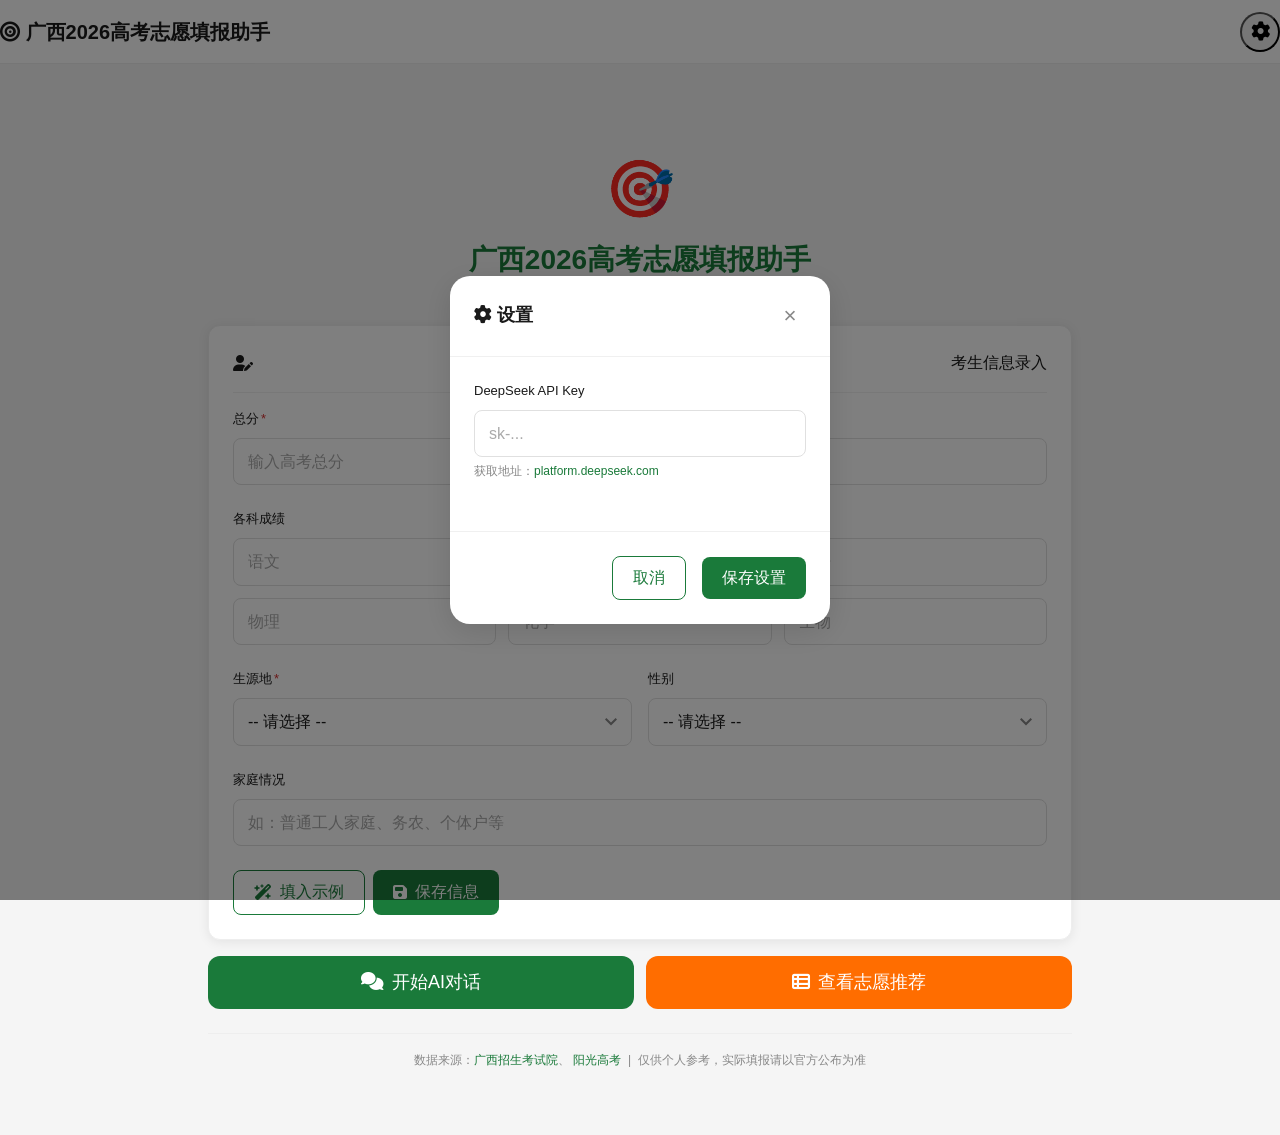
==== index.html @ aa7fecf9 "feat: 广西2026高考志愿填报助手 v1.0 融合 GaokaoHelper 多角色对话引擎 + zhangxuefeng-skill 角色框架  核心功能： - 4角色AI对话（张雪峰/政策官" ====
<!DOCTYPE html>
<html lang="zh-CN">
<head>
  <meta charset="UTF-8">
  <meta name="viewport" content="width=device-width, initial-scale=1.0">
  <meta name="description" content="广西2026高考志愿填报助手 - 基于AI多角色对话的物理类志愿填报辅助工具">
  <title>广西2026高考志愿填报助手</title>
  <link rel="stylesheet" href="https://cdnjs.cloudflare.com/ajax/libs/font-awesome/6.5.1/css/all.min.css">
  <link rel="stylesheet" href="css/style.css">
  <link rel="manifest" href="manifest.json">
  <style>
    /* Page-specific overrides */
    .hero-section { text-align: center; padding: 32px 16px 24px; }
    .hero-section .hero-icon { font-size: 56px; margin-bottom: 8px; }
    .hero-section h1 { font-size: 28px; color: var(--primary); font-weight: var(--font-weight-bold); margin-bottom: 4px; }
    .hero-section .tagline { color: var(--text-secondary); font-size: var(--font-size-sm); margin-bottom: 0; }
    .subject-row { display: grid; grid-template-columns: 1fr 1fr 1fr; gap: 12px; }
    .score-analysis { display: none; background: linear-gradient(135deg, var(--primary) 0%, #2ecc71 100%); color: #fff; border-radius: var(--radius-md); padding: 24px; margin-bottom: 16px; }
    .score-analysis.show { display: block; animation: fadeIn 0.3s ease; }
    .score-analysis .sa-row { display: grid; grid-template-columns: 1fr 1fr 1fr; gap: 12px; text-align: center; }
    .score-analysis .sa-val { font-size: 32px; font-weight: 700; }
    .score-analysis .sa-label { font-size: var(--font-size-xs); opacity: 0.85; margin-top: 2px; }
    .score-analysis .sa-detail { margin-top: 14px; padding-top: 14px; border-top: 1px solid rgba(255,255,255,0.3); font-size: var(--font-size-sm); opacity: 0.9; line-height: 1.7; }
    .action-buttons { display: grid; grid-template-columns: 1fr 1fr; gap: 12px; margin-bottom: 24px; }
    .disclaimer-bar { text-align: center; padding: 16px; color: var(--text-muted); font-size: var(--font-size-xs); line-height: 1.8; border-top: 1px solid var(--border-light); }
    @media (max-width: 768px) {
      .subject-row { grid-template-columns: 1fr 1fr; }
      .score-analysis .sa-row { grid-template-columns: 1fr; gap: 8px; }
      .score-analysis .sa-val { font-size: 24px; }
      .action-buttons { grid-template-columns: 1fr; }
    }
  </style>
</head>
<body>

  <!-- Header -->
  <header class="app-header">
    <div class="header-left">
      <span class="header-title"><i class="fa-solid fa-bullseye"></i> 广西2026高考志愿填报助手</span>
    </div>
    <div class="header-right">
      <button class="btn-icon" onclick="openSettings()" title="设置"><i class="fa-solid fa-gear"></i></button>
    </div>
  </header>

  <main class="app-content">

    <!-- Hero -->
    <div class="hero-section">
      <div class="hero-icon">🎯</div>
      <h1>广西2026高考志愿填报助手</h1>
      <p class="tagline">AI多角色对话 · 冲稳保智能推荐 · 工科志愿精准匹配</p>
    </div>

    <!-- Student Info Form -->
    <div class="card">
      <div class="card-header">
        <i class="fa-solid fa-user-pen"></i> 考生信息录入
      </div>
      <div class="card-body">
        <div class="form-row">
          <div class="form-group">
            <label class="form-label form-required">总分</label>
            <input type="number" id="totalScore" class="form-input" placeholder="输入高考总分" min="200" max="750">
          </div>
          <div class="form-group">
            <label class="form-label form-required">省位次</label>
            <input type="number" id="rank" class="form-input" placeholder="输入全省位次">
          </div>
        </div>

        <div class="form-group">
          <label class="form-label">各科成绩</label>
          <div class="subject-row">
            <input type="number" id="subYu" class="form-input" placeholder="语文" min="0" max="150">
            <input type="number" id="subShu" class="form-input" placeholder="数学" min="0" max="150">
            <input type="number" id="subYing" class="form-input" placeholder="英语" min="0" max="150">
            <input type="number" id="subWuli" class="form-input" placeholder="物理" min="0" max="100">
            <input type="number" id="subHuaxue" class="form-input" placeholder="化学" min="0" max="100">
            <input type="number" id="subShengwu" class="form-input" placeholder="生物" min="0" max="100">
          </div>
        </div>

        <div class="form-row">
          <div class="form-group">
            <label class="form-label form-required">生源地</label>
            <select id="birthPlace" class="form-select">
              <option value="">-- 请选择 --</option>
            </select>
          </div>
          <div class="form-group">
            <label class="form-label">性别</label>
            <select id="gender" class="form-select">
              <option value="">-- 请选择 --</option>
              <option value="男">男</option>
              <option value="女">女</option>
            </select>
          </div>
        </div>

        <div class="form-group">
          <label class="form-label">家庭情况</label>
          <input type="text" id="family" class="form-input" placeholder="如：普通工人家庭、务农、个体户等">
        </div>

        <div style="display:flex; gap:8px; flex-wrap:wrap;">
          <button class="btn btn-outline" onclick="fillExample()"><i class="fa-solid fa-wand-magic-sparkles"></i> 填入示例</button>
          <button class="btn btn-primary" onclick="saveProfile()"><i class="fa-solid fa-floppy-disk"></i> 保存信息</button>
        </div>
      </div>
    </div>

    <!-- Score Analysis Card (hidden until saved) -->
    <div id="scoreAnalysis" class="score-analysis">
      <div class="sa-row">
        <div>
          <div class="sa-val" id="saAboveLine">--</div>
          <div class="sa-label">超本科线</div>
        </div>
        <div>
          <div class="sa-val" id="saRank">--</div>
          <div class="sa-label">省位次</div>
        </div>
        <div>
          <div class="sa-val" id="saEquivalent">--</div>
          <div class="sa-label">等效去年分</div>
        </div>
      </div>
      <div class="sa-detail" id="saDetail"></div>
    </div>

    <!-- CTA Buttons -->
    <div class="action-buttons">
      <button class="btn btn-primary btn-lg" onclick="goToChat()"><i class="fa-solid fa-comments"></i> 开始AI对话</button>
      <button class="btn btn-accent btn-lg" onclick="goToVolunteer()"><i class="fa-solid fa-table-list"></i> 查看志愿推荐</button>
    </div>

    <!-- Data Source Disclaimer -->
    <div class="disclaimer-bar">
      数据来源：<a href="https://zyfz.gxeea.cn/" target="_blank" rel="noopener">广西招生考试院</a>、
      <a href="https://gaokao.chsi.com.cn/" target="_blank" rel="noopener">阳光高考</a>
      &nbsp;|&nbsp; 仅供个人参考，实际填报请以官方公布为准
    </div>

    <!-- Settings Modal -->
    <div id="settingsOverlay" class="modal-overlay hidden" onclick="closeSettingsOutside(event)">
      <div class="modal modal-sm">
        <div class="modal-header">
          <span class="modal-title"><i class="fa-solid fa-gear"></i> 设置</span>
          <button class="modal-close" onclick="closeSettings()">&times;</button>
        </div>
        <div class="modal-body">
          <div class="form-group">
            <label class="form-label">DeepSeek API Key</label>
            <input type="password" id="apiKeyInput" class="form-input" placeholder="sk-...">
            <span class="form-hint">获取地址：<a href="https://platform.deepseek.com" target="_blank" rel="noopener">platform.deepseek.com</a></span>
          </div>
        </div>
        <div class="modal-footer">
          <button class="btn btn-outline" onclick="closeSettings()">取消</button>
          <button class="btn btn-primary" onclick="saveSettings()">保存设置</button>
        </div>
      </div>
    </div>

  </main>

  <!-- Scripts -->
  <script src="config.js"></script>
  <script src="src/data-engine/score-rank-convert.js"></script>
  <script src="src/data-engine/data-filter.js"></script>
  <script src="src/data-engine/rank-cache.js"></script>
  <script src="src/api/network-status.js"></script>

  <script>
  // ==================== Toast ====================
  function showToast(msg, type) {
    var container = document.querySelector('.toast-container');
    if (!container) {
      container = document.createElement('div');
      container.className = 'toast-container';
      document.body.appendChild(container);
    }
    var toast = document.createElement('div');
    toast.className = 'toast toast-' + (type || 'info');
    var icon = type === 'success' ? 'fa-circle-check' : type === 'error' ? 'fa-circle-exclamation' : type === 'warning' ? 'fa-triangle-exclamation' : 'fa-circle-info';
    toast.innerHTML = '<span class="toast-icon"><i class="fa-solid ' + icon + '"></i></span><div class="toast-body"><div class="toast-message">' + msg + '</div></div>';
    container.appendChild(toast);
    setTimeout(function() {
      toast.classList.add('removing');
      setTimeout(function() { toast.remove(); if (container.children.length === 0) container.remove(); }, 300);
    }, 3000);
  }

  // ==================== Settings Modal ====================
  function openSettings() {
    document.getElementById('settingsOverlay').classList.remove('hidden');
    loadApiKey();
  }
  function closeSettings() {
    document.getElementById('settingsOverlay').classList.add('hidden');
  }
  function closeSettingsOutside(e) {
    if (e.target === document.getElementById('settingsOverlay')) closeSettings();
  }
  function loadApiKey() {
    var encoded = localStorage.getItem('gx_deepseek_api_key');
    if (encoded) document.getElementById('apiKeyInput').value = atob(encoded);
  }
  function saveSettings() {
    var key = document.getElementById('apiKeyInput').value.trim();
    if (key) {
      localStorage.setItem('gx_deepseek_api_key', btoa(key));
      showToast('API Key 已保存', 'success');
    } else {
      localStorage.removeItem('gx_deepseek_api_key');
      showToast('API Key 已清除', 'info');
    }
    closeSettings();
  }

  // ==================== County Dropdown ====================
  function populateCounties() {
    var sel = document.getElementById('birthPlace');
    var counties = (window.GX_CONFIG && window.GX_CONFIG.counties) || [
      '南宁市本级','南宁市武鸣区','南宁市隆安县','南宁市马山县','南宁市上林县','南宁市宾阳县','南宁市横州市',
      '柳州市本级','柳州市柳城县','柳州市鹿寨县','柳州市融安县','柳州市融水苗族自治县','柳州市三江侗族自治县',
      '桂林市本级','桂林市阳朔县','桂林市临桂区','桂林市灵川县','桂林市全州县','桂林市兴安县','桂林市永福县','桂林市灌阳县','桂林市龙胜各族自治县','桂林市资源县','桂林市平乐县','桂林市恭城瑶族自治县','桂林市荔浦市',
      '梧州市本级','梧州市苍梧县','梧州市藤县','梧州市蒙山县','梧州市岑溪市',
      '北海市本级','北海市合浦县',
      '防城港市本级','防城港市上思县','防城港市东兴市',
      '钦州市本级','钦州市灵山县','钦州市浦北县',
      '贵港市本级','贵港市平南县','贵港市桂平市',
      '玉林市本级','玉林市容县','玉林市陆川县','玉林市博白县','玉林市兴业县','玉林市北流市',
      '百色市本级','百色市田阳区','百色市田东县','百色市德保县','百色市那坡县','百色市凌云县','百色市乐业县','百色市田林县','百色市西林县','百色市隆林各族自治县','百色市靖西市','百色市平果市',
      '贺州市本级','贺州市昭平县','贺州市钟山县','贺州市富川瑶族自治县',
      '河池市本级','河池市南丹县','河池市天峨县','河池市凤山县','河池市东兰县','河池市罗城仫佬族自治县','河池市环江毛南族自治县','河池市巴马瑶族自治县','河池市都安瑶族自治县','河池市大化瑶族自治县','河池市宜州区',
      '来宾市本级','来宾市忻城县','来宾市象州县','来宾市武宣县','来宾市金秀瑶族自治县','来宾市合山市',
      '崇左市本级','崇左市扶绥县','崇左市宁明县','崇左市龙州县','崇左市大新县','崇左市天等县','崇左市凭祥市'
    ];
    counties.forEach(function(c) {
      var opt = document.createElement('option');
      opt.value = c; opt.textContent = c; sel.appendChild(opt);
    });
  }

  // ==================== Fill Example ====================
  function fillExample() {
    document.getElementById('totalScore').value = 489;
    document.getElementById('rank').value = 76054;
    document.getElementById('subYu').value = 102;
    document.getElementById('subShu').value = 74;
    document.getElementById('subYing').value = 113;
    document.getElementById('subWuli').value = 50;
    document.getElementById('subHuaxue').value = 70;
    document.getElementById('subShengwu').value = 80;
    document.getElementById('birthPlace').value = '玉林市博白县';
    document.getElementById('gender').value = '女';
    document.getElementById('family').value = '普通工人家庭';
    showToast('已填入示例数据 (489分/76054位次)', 'info');
  }

  // ==================== Save Profile ====================
  function saveProfile() {
    var totalScore = parseInt(document.getElementById('totalScore').value) || 0;
    var rank = parseInt(document.getElementById('rank').value) || 0;
    if (!totalScore || !rank) { showToast('请填写总分和省位次', 'warning'); return; }
    var birthPlace = document.getElementById('birthPlace').value;
    if (!birthPlace) { showToast('请选择生源地', 'warning'); return; }

    var profile = {
      totalScore: totalScore,
      rank: rank,
      subjects: {
        '语文': parseInt(document.getElementById('subYu').value) || 0,
        '数学': parseInt(document.getElementById('subShu').value) || 0,
        '英语': parseInt(document.getElementById('subYing').value) || 0,
        '物理': parseInt(document.getElementById('subWuli').value) || 0,
        '化学': parseInt(document.getElementById('subHuaxue').value) || 0,
        '生物': parseInt(document.getElementById('subShengwu').value) || 0
      },
      birthPlace: birthPlace,
      gender: document.getElementById('gender').value || '未填写',
      family: document.getElementById('family').value || '未填写',
      preferredMajors: ['电气类', '电子信息类', '自动化类'],
      preferredRegions: ['广西', '广东']
    };

    // Compute score analysis using ScoreRankConvert if available
    try {
      if (window.ScoreRankConvert && window.GX_CONFIG) {
        var enriched = window.ScoreRankConvert.buildStudentProfile(profile);
        profile.above本科线 = enriched.above本科线;
        profile.below特控线 = enriched.below特控线;
        profile.description = enriched.description;
        profile.level = enriched.level;
        profile.hasLocalPolicy = enriched.hasLocalPolicy;
      } else {
        var baseline = 368; // 本科线
        profile.above本科线 = totalScore - baseline;
        profile.description = (profile.above本科线 >= 0 ? '超本科线' + profile.above本科线 + '分' : '低于本科线' + Math.abs(profile.above本科线) + '分') + '，位次' + rank;
        profile.level = totalScore >= 510 ? '一本区间' : '二本区间';
        profile.hasLocalPolicy = birthPlace.indexOf('博白县') >= 0;
      }
    } catch (e) {
      profile.description = '总分' + totalScore + '分，位次' + rank;
      profile.level = '未知';
      profile.above本科线 = totalScore - 368;
    }

    localStorage.setItem('gx_student_profile', JSON.stringify(profile));
    showToast('考生信息已保存', 'success');
    updateScoreAnalysis(profile);
  }

  // ==================== Update Score Analysis Card ====================
  function updateScoreAnalysis(profile) {
    var card = document.getElementById('scoreAnalysis');
    card.classList.add('show');

    document.getElementById('saAboveLine').textContent = (profile.above本科线 != null) ? (profile.above本科线 >= 0 ? '+' + profile.above本科线 : profile.above本科line) + '分' : '--';
    document.getElementById('saRank').textContent = profile.rank ? profile.rank.toLocaleString() : '--';

    // Equivalent score estimate
    var equivalent = profile.totalScore ? Math.round(profile.totalScore * 0.97) : '--';
    document.getElementById('saEquivalent').textContent = equivalent + '分';

    var detailParts = [];
    detailParts.push('定位：' + (profile.level || '--'));
    if (profile.description) detailParts.push(profile.description);
    if (profile.hasLocalPolicy) detailParts.push('具备地方专项资格（玉林博白户籍）');
    if (profile.subjects && profile.subjects['物理'] != null) {
      var wl = profile.subjects['物理'];
      if (wl > 0 && wl < 60) detailParts.push('物理单科偏弱（' + wl + '分），优先弱电方向');
    }
    document.getElementById('saDetail').textContent = detailParts.join(' | ');
  }

  // ==================== Navigation ====================
  function goToChat() {
    var profile = localStorage.getItem('gx_student_profile');
    if (!profile) { showToast('请先保存考生信息', 'warning'); return; }
    window.location.href = 'pages/chat.html';
  }
  function goToVolunteer() {
    var profile = localStorage.getItem('gx_student_profile');
    if (!profile) { showToast('请先保存考生信息', 'warning'); return; }
    window.location.href = 'pages/volunteer.html';
  }

  // ==================== Init ====================
  document.addEventListener('DOMContentLoaded', function() {
    populateCounties();
    loadApiKey();
    // Restore saved profile if exists
    var savedStr = localStorage.getItem('gx_student_profile');
    if (savedStr) {
      try {
        var saved = JSON.parse(savedStr);
        if (saved.totalScore) document.getElementById('totalScore').value = saved.totalScore;
        if (saved.rank) document.getElementById('rank').value = saved.rank;
        if (saved.subjects) {
          document.getElementById('subYu').value = saved.subjects['语文'] || '';
          document.getElementById('subShu').value = saved.subjects['数学'] || '';
          document.getElementById('subYing').value = saved.subjects['英语'] || '';
          document.getElementById('subWuli').value = saved.subjects['物理'] || '';
          document.getElementById('subHuaxue').value = saved.subjects['化学'] || '';
          document.getElementById('subShengwu').value = saved.subjects['生物'] || '';
        }
        if (saved.birthPlace) document.getElementById('birthPlace').value = saved.birthPlace;
        if (saved.gender) document.getElementById('gender').value = saved.gender;
        if (saved.family) document.getElementById('family').value = saved.family;
        updateScoreAnalysis(saved);
      } catch(e) {}
    }
  });
  </script>
</body>
</html>
---- css/style.css ----
/* =====================================================
   广西高考志愿填报助手 — 全局样式表
   Guangxi College Application Assistant — Global Stylesheet
   Mobile-first, Chinese-friendly, iOS-inspired design
   ===================================================== */

/* -------------------------------------------------------
   1. CSS Variables (Design Tokens)
   ------------------------------------------------------- */
:root {
  /* Brand Colors — Guangxi Green Theme */
  --primary: #1a7a3a;
  --primary-rgb: 26, 122, 58;
  --primary-light: #e8f5e9;
  --primary-lighter: #f1f8f2;
  --primary-dark: #0d5c2a;
  --primary-darker: #0a3d1c;

  /* Accent — Warm Orange for CTAs */
  --accent: #ff6d00;
  --accent-rgb: 255, 109, 0;
  --accent-light: #fff3e0;
  --accent-lighter: #fff8f0;
  --accent-dark: #e65100;

  /* Neutrals */
  --bg: #f5f5f5;
  --bg-secondary: #fafafa;
  --card-bg: #ffffff;
  --surface: #ffffff;
  --text-primary: #1a1a1a;
  --text-secondary: #555555;
  --text-muted: #888888;
  --text-placeholder: #aaaaaa;
  --border: #e0e0e0;
  --border-light: #eeeeee;
  --divider: #f0f0f0;

  /* Semantic */
  --danger: #d32f2f;
  --danger-light: #fce4e4;
  --success: #388e3c;
  --success-light: #e8f5e9;
  --warning: #f57c00;
  --warning-light: #fff3e0;
  --info: #1976d2;
  --info-light: #e3f2fd;

  /* Spacing */
  --space-xs: 4px;
  --space-sm: 8px;
  --space-md: 16px;
  --space-lg: 24px;
  --space-xl: 32px;
  --space-2xl: 48px;
  --space-3xl: 64px;

  /* Radius */
  --radius-xs: 4px;
  --radius-sm: 8px;
  --radius-md: 12px;
  --radius-lg: 16px;
  --radius-xl: 20px;
  --radius-full: 9999px;

  /* Shadows */
  --shadow-xs: 0 1px 2px rgba(0, 0, 0, 0.04);
  --shadow-sm: 0 1px 3px rgba(0, 0, 0, 0.06), 0 1px 2px rgba(0, 0, 0, 0.04);
  --shadow-md: 0 4px 6px rgba(0, 0, 0, 0.07), 0 2px 4px rgba(0, 0, 0, 0.06);
  --shadow-lg: 0 10px 15px rgba(0, 0, 0, 0.08), 0 4px 6px rgba(0, 0, 0, 0.05);
  --shadow-xl: 0 20px 25px rgba(0, 0, 0, 0.10), 0 10px 10px rgba(0, 0, 0, 0.04);
  --shadow-card: 0 2px 12px rgba(0, 0, 0, 0.08);
  --shadow-elevated: 0 8px 30px rgba(0, 0, 0, 0.12);

  /* Typography */
  --font: -apple-system, BlinkMacSystemFont, "PingFang SC", "Microsoft YaHei",
    "Hiragino Sans GB", "Helvetica Neue", "Noto Sans CJK SC", sans-serif;
  --font-mono: "SF Mono", "Cascadia Code", "Fira Code", "Consolas",
    "Courier New", monospace;
  --font-size-xs: 12px;
  --font-size-sm: 13px;
  --font-size-base: 16px;
  --font-size-md: 18px;
  --font-size-lg: 20px;
  --font-size-xl: 24px;
  --font-size-2xl: 32px;
  --font-size-3xl: 40px;
  --line-height-tight: 1.25;
  --line-height-normal: 1.6;
  --line-height-relaxed: 1.8;
  --font-weight-normal: 400;
  --font-weight-medium: 500;
  --font-weight-semibold: 600;
  --font-weight-bold: 700;

  /* Layout */
  --sidebar-width: 280px;
  --sidebar-collapsed-width: 0px;
  --header-height: 64px;
  --content-max-width: 1200px;
  --container-padding: var(--space-md);

  /* Transitions */
  --transition-fast: 150ms ease;
  --transition-base: 250ms ease;
  --transition-slow: 400ms ease;
  --transition-bounce: 300ms cubic-bezier(0.34, 1.56, 0.64, 1);

  /* Z-Index Scale */
  --z-dropdown: 100;
  --z-sticky: 200;
  --z-sidebar: 300;
  --z-overlay: 400;
  --z-modal: 500;
  --z-toast: 600;
  --z-tooltip: 700;
}

/* Dark mode overrides (prepared, not yet activated) */
@media (prefers-color-scheme: dark) {
  /* Reserved for future dark mode support */
}

/* -------------------------------------------------------
   2. Reset / Normalize
   ------------------------------------------------------- */
*,
*::before,
*::after {
  box-sizing: border-box;
  margin: 0;
  padding: 0;
}

html {
  font-size: 100%;
  -webkit-text-size-adjust: 100%;
  -ms-text-size-adjust: 100%;
  text-size-adjust: 100%;
  scroll-behavior: smooth;
  -webkit-tap-highlight-color: transparent;
  -webkit-font-smoothing: antialiased;
  -moz-osx-font-smoothing: grayscale;
}

body {
  font-family: var(--font);
  font-size: var(--font-size-base);
  line-height: var(--line-height-normal);
  color: var(--text-primary);
  background-color: var(--bg);
  min-height: 100vh;
  overflow-x: hidden;
}

img,
svg {
  display: block;
  max-width: 100%;
  height: auto;
}

a {
  color: var(--primary);
  text-decoration: none;
  transition: color var(--transition-fast);
}

a:hover {
  color: var(--primary-dark);
  text-decoration: underline;
}

a:active {
  opacity: 0.7;
}

ul,
ol {
  list-style: none;
}

h1, h2, h3, h4, h5, h6 {
  font-weight: var(--font-weight-semibold);
  line-height: var(--line-height-tight);
  color: var(--text-primary);
}

h1 { font-size: var(--font-size-3xl); }
h2 { font-size: var(--font-size-2xl); }
h3 { font-size: var(--font-size-xl); }
h4 { font-size: var(--font-size-lg); }
h5 { font-size: var(--font-size-md); }
h6 { font-size: var(--font-size-base); }

p {
  margin-bottom: var(--space-md);
  color: var(--text-secondary);
}

strong {
  font-weight: var(--font-weight-semibold);
}

code, pre {
  font-family: var(--font-mono);
  font-size: 0.9em;
}

/* Scrollbar styling */
::-webkit-scrollbar {
  width: 6px;
  height: 6px;
}

::-webkit-scrollbar-track {
  background: transparent;
}

::-webkit-scrollbar-thumb {
  background: var(--border);
  border-radius: var(--radius-full);
}

::-webkit-scrollbar-thumb:hover {
  background: var(--text-muted);
}

/* Selection */
::selection {
  background: var(--primary-light);
  color: var(--primary-dark);
}

/* -------------------------------------------------------
   3. Layout
   ------------------------------------------------------- */

/* App shell */
.app-layout {
  display: flex;
  min-height: 100vh;
}

/* Sidebar */
.sidebar {
  position: fixed;
  top: 0;
  left: 0;
  bottom: 0;
  width: var(--sidebar-width);
  background: var(--card-bg);
  border-right: 1px solid var(--border-light);
  z-index: var(--z-sidebar);
  display: flex;
  flex-direction: column;
  overflow-y: auto;
  transform: translateX(-100%);
  transition: transform var(--transition-base);
  box-shadow: var(--shadow-lg);
}

.sidebar.open {
  transform: translateX(0);
}

.sidebar-header {
  padding: var(--space-lg);
  border-bottom: 1px solid var(--divider);
  display: flex;
  align-items: center;
  gap: var(--space-md);
}

.sidebar-logo {
  width: 36px;
  height: 36px;
  border-radius: var(--radius-sm);
  background: linear-gradient(135deg, var(--primary), var(--primary-dark));
  display: flex;
  align-items: center;
  justify-content: center;
  color: white;
  font-weight: var(--font-weight-bold);
  font-size: 18px;
  flex-shrink: 0;
}

.sidebar-title {
  font-size: var(--font-size-md);
  font-weight: var(--font-weight-semibold);
  color: var(--primary-dark);
  white-space: nowrap;
}

.sidebar-nav {
  flex: 1;
  padding: var(--space-md) 0;
  overflow-y: auto;
}

.sidebar-nav-item {
  display: flex;
  align-items: center;
  gap: var(--space-md);
  padding: var(--space-md) var(--space-lg);
  color: var(--text-secondary);
  font-size: var(--font-size-base);
  font-weight: var(--font-weight-medium);
  transition: all var(--transition-fast);
  cursor: pointer;
  border-left: 3px solid transparent;
  user-select: none;
}

.sidebar-nav-item:hover {
  background: var(--primary-lighter);
  color: var(--primary);
  border-left-color: var(--primary);
}

.sidebar-nav-item.active {
  background: var(--primary-light);
  color: var(--primary-dark);
  border-left-color: var(--primary);
  font-weight: var(--font-weight-semibold);
}

.sidebar-nav-icon {
  width: 20px;
  height: 20px;
  flex-shrink: 0;
  font-size: 1.1em;
  text-align: center;
}

.sidebar-footer {
  padding: var(--space-md) var(--space-lg);
  border-top: 1px solid var(--divider);
  font-size: var(--font-size-xs);
  color: var(--text-muted);
  text-align: center;
}

/* Main area */
.main-area {
  flex: 1;
  display: flex;
  flex-direction: column;
  min-height: 100vh;
  margin-left: 0;
  transition: margin-left var(--transition-base);
}

/* Header */
.app-header {
  position: sticky;
  top: 0;
  z-index: var(--z-sticky);
  background: var(--card-bg);
  border-bottom: 1px solid var(--border-light);
  padding: 0 var(--container-padding);
  display: flex;
  align-items: center;
  justify-content: space-between;
  height: var(--header-height);
  backdrop-filter: blur(10px);
  -webkit-backdrop-filter: blur(10px);
}

.header-left {
  display: flex;
  align-items: center;
  gap: var(--space-md);
}

.menu-toggle {
  display: flex;
  align-items: center;
  justify-content: center;
  width: 40px;
  height: 40px;
  border: none;
  background: none;
  cursor: pointer;
  border-radius: var(--radius-sm);
  color: var(--text-primary);
  font-size: 1.4em;
  transition: background var(--transition-fast);
}

.menu-toggle:hover {
  background: var(--bg);
}

.header-title {
  font-size: var(--font-size-lg);
  font-weight: var(--font-weight-semibold);
  color: var(--text-primary);
}

.header-right {
  display: flex;
  align-items: center;
  gap: var(--space-sm);
}

/* Content area */
.app-content {
  flex: 1;
  padding: var(--space-lg) var(--container-padding);
  max-width: var(--content-max-width);
  width: 100%;
  margin: 0 auto;
}

/* Page sections */
.page-section {
  margin-bottom: var(--space-xl);
}

.section-title {
  font-size: var(--font-size-lg);
  font-weight: var(--font-weight-semibold);
  margin-bottom: var(--space-md);
  padding-bottom: var(--space-sm);
  border-bottom: 2px solid var(--border-light);
  display: flex;
  align-items: center;
  gap: var(--space-sm);
}

.section-subtitle {
  font-size: var(--font-size-sm);
  color: var(--text-muted);
  font-weight: var(--font-weight-normal);
}

/* Grid helpers */
.grid-2 { display: grid; grid-template-columns: 1fr; gap: var(--space-md); }
.grid-3 { display: grid; grid-template-columns: 1fr; gap: var(--space-md); }
.grid-4 { display: grid; grid-template-columns: 1fr; gap: var(--space-md); }

/* Footer */
.app-footer {
  padding: var(--space-lg) var(--container-padding);
  text-align: center;
  border-top: 1px solid var(--border-light);
  font-size: var(--font-size-xs);
  color: var(--text-muted);
  background: var(--card-bg);
}

/* Overlay for mobile sidebar */
.sidebar-overlay {
  position: fixed;
  inset: 0;
  background: rgba(0, 0, 0, 0.4);
  z-index: calc(var(--z-sidebar) - 1);
  opacity: 0;
  pointer-events: none;
  transition: opacity var(--transition-base);
}

.sidebar-overlay.visible {
  opacity: 1;
  pointer-events: auto;
}

/* -------------------------------------------------------
   4. Cards
   ------------------------------------------------------- */
.card {
  background: var(--card-bg);
  border-radius: var(--radius-md);
  box-shadow: var(--shadow-card);
  padding: var(--space-lg);
  margin-bottom: var(--space-md);
  border: 1px solid var(--border-light);
  transition: box-shadow var(--transition-base), transform var(--transition-base);
}

.card:hover {
  box-shadow: var(--shadow-lg);
}

.card-interactive {
  cursor: pointer;
}

.card-interactive:active {
  transform: scale(0.98);
}

.card-header {
  display: flex;
  align-items: center;
  justify-content: space-between;
  margin-bottom: var(--space-md);
  padding-bottom: var(--space-md);
  border-bottom: 1px solid var(--divider);
}

.card-title {
  font-size: var(--font-size-md);
  font-weight: var(--font-weight-semibold);
  color: var(--text-primary);
}

.card-body {
  color: var(--text-secondary);
}

.card-footer {
  margin-top: var(--space-md);
  padding-top: var(--space-md);
  border-top: 1px solid var(--divider);
  display: flex;
  align-items: center;
  justify-content: flex-end;
  gap: var(--space-sm);
}

/* Compact card variant */
.card-compact {
  padding: var(--space-md);
}

.card-compact .card-header {
  margin-bottom: var(--space-sm);
  padding-bottom: var(--space-sm);
}

/* Highlighted card */
.card-highlight {
  border-left: 4px solid var(--primary);
}

.card-highlight-accent {
  border-left: 4px solid var(--accent);
}

/* Stat card */
.stat-card {
  text-align: center;
  padding: var(--space-xl) var(--space-md);
}

.stat-card-value {
  font-size: var(--font-size-3xl);
  font-weight: var(--font-weight-bold);
  color: var(--primary);
  line-height: 1.2;
}

.stat-card-label {
  font-size: var(--font-size-sm);
  color: var(--text-muted);
  margin-top: var(--space-xs);
}

.stat-card-trend {
  font-size: var(--font-size-xs);
  margin-top: var(--space-xs);
}

.stat-card-trend.up { color: var(--danger); }
.stat-card-trend.down { color: var(--success); }

/* Summary card */
.summary-card {
  background: var(--primary-lighter);
  border-radius: var(--radius-md);
  padding: var(--space-lg);
  border: 1px solid var(--primary-light);
  margin-top: var(--space-lg);
}

.summary-card h4 {
  color: var(--primary-dark);
  margin-bottom: var(--space-sm);
}

/* -------------------------------------------------------
   5. Forms
   ------------------------------------------------------- */
.form-group {
  margin-bottom: var(--space-lg);
}

.form-label {
  display: block;
  font-size: var(--font-size-sm);
  font-weight: var(--font-weight-medium);
  color: var(--text-primary);
  margin-bottom: var(--space-sm);
}

.form-required::after {
  content: "*";
  color: var(--danger);
  margin-left: 2px;
}

.form-hint {
  font-size: var(--font-size-xs);
  color: var(--text-muted);
  margin-top: var(--space-xs);
}

.form-input,
.form-select,
.form-textarea {
  width: 100%;
  padding: 10px 14px;
  font-family: var(--font);
  font-size: var(--font-size-base);
  color: var(--text-primary);
  background: var(--card-bg);
  border: 1px solid var(--border);
  border-radius: var(--radius-sm);
  transition: border-color var(--transition-fast), box-shadow var(--transition-fast);
  appearance: none;
  -webkit-appearance: none;
  outline: none;
  line-height: var(--line-height-normal);
}

.form-input::placeholder,
.form-textarea::placeholder {
  color: var(--text-placeholder);
}

.form-input:hover,
.form-select:hover,
.form-textarea:hover {
  border-color: var(--text-muted);
}

.form-input:focus,
.form-select:focus,
.form-textarea:focus {
  border-color: var(--primary);
  box-shadow: 0 0 0 3px rgba(var(--primary-rgb), 0.12);
}

.form-input.error,
.form-select.error {
  border-color: var(--danger);
  box-shadow: 0 0 0 3px rgba(211, 47, 47, 0.12);
}

.form-select {
  background-image: url("data:image/svg+xml,%3Csvg xmlns='http://www.w3.org/2000/svg' width='12' height='8' viewBox='0 0 12 8'%3E%3Cpath fill='%23888' d='M1.41 0L6 4.59 10.59 0 12 1.41l-6 6-6-6z'/%3E%3C/svg%3E");
  background-repeat: no-repeat;
  background-position: right 14px center;
  padding-right: 36px;
  cursor: pointer;
}

.form-textarea {
  min-height: 100px;
  resize: vertical;
}

.form-input[disabled],
.form-select[disabled] {
  background: var(--bg-secondary);
  color: var(--text-muted);
  cursor: not-allowed;
}

.form-row {
  display: flex;
  flex-direction: column;
  gap: var(--space-md);
}

.form-error-text {
  font-size: var(--font-size-xs);
  color: var(--danger);
  margin-top: var(--space-xs);
  display: none;
}

.form-error-text.visible {
  display: block;
}

/* Button base */
.btn {
  display: inline-flex;
  align-items: center;
  justify-content: center;
  gap: var(--space-sm);
  padding: 10px 20px;
  font-family: var(--font);
  font-size: var(--font-size-base);
  font-weight: var(--font-weight-medium);
  text-decoration: none;
  border: none;
  border-radius: var(--radius-sm);
  cursor: pointer;
  user-select: none;
  transition: all var(--transition-fast);
  line-height: 1.4;
  white-space: nowrap;
  outline: none;
  position: relative;
  overflow: hidden;
  -webkit-tap-highlight-color: transparent;
}

.btn:active {
  transform: scale(0.97);
}

.btn:disabled {
  opacity: 0.5;
  cursor: not-allowed;
  pointer-events: none;
}

/* Button variants */
.btn-primary {
  background: var(--primary);
  color: #ffffff;
}

.btn-primary:hover {
  background: var(--primary-dark);
}

.btn-primary:focus-visible {
  box-shadow: 0 0 0 3px rgba(var(--primary-rgb), 0.3);
}

.btn-accent {
  background: var(--accent);
  color: #ffffff;
}

.btn-accent:hover {
  background: var(--accent-dark);
}

.btn-accent:focus-visible {
  box-shadow: 0 0 0 3px rgba(var(--accent-rgb), 0.3);
}

.btn-outline {
  background: transparent;
  color: var(--primary);
  border: 1.5px solid var(--primary);
}

.btn-outline:hover {
  background: var(--primary-lighter);
}

.btn-outline-accent {
  background: transparent;
  color: var(--accent);
  border: 1.5px solid var(--accent);
}

.btn-outline-accent:hover {
  background: var(--accent-lighter);
}

.btn-ghost {
  background: transparent;
  color: var(--text-secondary);
}

.btn-ghost:hover {
  background: var(--bg);
  color: var(--text-primary);
}

.btn-danger {
  background: var(--danger);
  color: #ffffff;
}

.btn-danger:hover {
  background: #b71c1c;
}

.btn-success {
  background: var(--success);
  color: #ffffff;
}

/* Button sizes */
.btn-sm {
  padding: 6px 14px;
  font-size: var(--font-size-sm);
  border-radius: var(--radius-xs);
}

.btn-lg {
  padding: 14px 28px;
  font-size: var(--font-size-md);
  border-radius: var(--radius-md);
}

.btn-block {
  width: 100%;
}

.btn-icon {
  width: 40px;
  height: 40px;
  padding: 0;
  border-radius: var(--radius-full);
  font-size: 1.2em;
}

.btn-icon.btn-sm {
  width: 32px;
  height: 32px;
}

/* Button group */
.btn-group {
  display: inline-flex;
  gap: 1px;
}

.btn-group .btn {
  border-radius: 0;
}

.btn-group .btn:first-child {
  border-radius: var(--radius-sm) 0 0 var(--radius-sm);
}

.btn-group .btn:last-child {
  border-radius: 0 var(--radius-sm) var(--radius-sm) 0;
}

/* Input group */
.input-group {
  display: flex;
  align-items: stretch;
}

.input-group .form-input {
  border-radius: var(--radius-sm) 0 0 var(--radius-sm);
  flex: 1;
  min-width: 0;
}

.input-group .btn {
  border-radius: 0 var(--radius-sm) var(--radius-sm) 0;
}

/* Toggle / Switch */
.toggle-wrapper {
  display: flex;
  align-items: center;
  gap: var(--space-md);
  cursor: pointer;
}

.toggle {
  position: relative;
  width: 48px;
  height: 28px;
  background: var(--border);
  border-radius: var(--radius-full);
  transition: background var(--transition-fast);
  flex-shrink: 0;
}

.toggle::after {
  content: "";
  position: absolute;
  top: 2px;
  left: 2px;
  width: 24px;
  height: 24px;
  background: white;
  border-radius: 50%;
  transition: transform var(--transition-fast);
  box-shadow: var(--shadow-sm);
}

.toggle.active {
  background: var(--primary);
}

.toggle.active::after {
  transform: translateX(20px);
}

/* Checkbox / Radio */
.checkbox-label,
.radio-label {
  display: flex;
  align-items: center;
  gap: var(--space-sm);
  cursor: pointer;
  font-size: var(--font-size-base);
  color: var(--text-primary);
}

.checkbox-label input,
.radio-label input {
  width: 18px;
  height: 18px;
  accent-color: var(--primary);
  cursor: pointer;
}

/* -------------------------------------------------------
   6. Tables
   ------------------------------------------------------- */
.table-responsive {
  width: 100%;
  overflow-x: auto;
  -webkit-overflow-scrolling: touch;
  border-radius: var(--radius-sm);
  border: 1px solid var(--border-light);
}

table {
  width: 100%;
  border-collapse: collapse;
  font-size: var(--font-size-sm);
  min-width: 600px;
}

thead {
  background: var(--bg-secondary);
  border-bottom: 2px solid var(--border);
}

th {
  padding: 12px 16px;
  text-align: left;
  font-weight: var(--font-weight-semibold);
  color: var(--text-primary);
  white-space: nowrap;
  font-size: var(--font-size-sm);
}

td {
  padding: 12px 16px;
  border-bottom: 1px solid var(--divider);
  color: var(--text-secondary);
  vertical-align: middle;
}

tbody tr {
  transition: background var(--transition-fast);
}

tbody tr:hover {
  background: var(--primary-lighter);
}

tbody tr:last-child td {
  border-bottom: none;
}

/* Volunteer table specific */
.volunteer-table th {
  font-size: var(--font-size-sm);
  background: var(--primary-lighter);
  color: var(--primary-dark);
}

.volunteer-table td {
  font-size: var(--font-size-sm);
}

/* Tier section */
.tier-section {
  background: var(--card-bg);
  border-radius: var(--radius-md);
  overflow: hidden;
  box-shadow: var(--shadow-xs);
}

.tier-section h3 {
  padding: var(--space-md) var(--space-lg);
  margin: 0;
  font-size: var(--font-size-md);
  background: var(--bg-secondary);
}

/* -------------------------------------------------------
   7. Chat Messages
   ------------------------------------------------------- */
.chat-container {
  display: flex;
  flex-direction: column;
  gap: var(--space-md);
  padding: var(--space-md) 0;
}

.chat-message {
  display: flex;
  gap: var(--space-md);
  max-width: 85%;
  animation: messageSlideIn 0.3s ease;
}

.chat-message.user {
  align-self: flex-end;
  flex-direction: row-reverse;
}

.chat-message.bot {
  align-self: flex-start;
}

.chat-avatar {
  width: 36px;
  height: 36px;
  border-radius: var(--radius-full);
  flex-shrink: 0;
  display: flex;
  align-items: center;
  justify-content: center;
  font-size: 16px;
  font-weight: var(--font-weight-bold);
  color: white;
  overflow: hidden;
}

.chat-message.bot .chat-avatar {
  background: linear-gradient(135deg, var(--primary), var(--primary-dark));
}

.chat-message.user .chat-avatar {
  background: linear-gradient(135deg, var(--accent), var(--accent-dark));
}

.avatar-img {
  width: 100%;
  height: 100%;
  object-fit: cover;
}

.chat-bubble {
  padding: 12px 16px;
  border-radius: var(--radius-md);
  font-size: var(--font-size-base);
  line-height: var(--line-height-relaxed);
  word-break: break-word;
  position: relative;
}

.chat-message.bot .chat-bubble {
  background: var(--bg);
  color: var(--text-primary);
  border-top-left-radius: var(--radius-xs);
}

.chat-message.user .chat-bubble {
  background: var(--primary);
  color: #ffffff;
  border-top-right-radius: var(--radius-xs);
}

.chat-message.user .chat-bubble a {
  color: #ffffff;
  text-decoration: underline;
}

.chat-timestamp {
  font-size: var(--font-size-xs);
  color: var(--text-muted);
  margin-top: var(--space-xs);
  padding: 0 4px;
}

.chat-message.user .chat-timestamp {
  text-align: right;
}

/* Typing indicator */
.typing-indicator {
  display: flex;
  align-items: center;
  gap: 4px;
  padding: 12px 16px;
}

.typing-indicator span {
  width: 8px;
  height: 8px;
  background: var(--text-muted);
  border-radius: 50%;
  animation: typingBounce 1.4s infinite ease-in-out;
}

.typing-indicator span:nth-child(2) { animation-delay: 0.2s; }
.typing-indicator span:nth-child(3) { animation-delay: 0.4s; }

/* -------------------------------------------------------
   8. Modal / Dialog
   ------------------------------------------------------- */
.modal-overlay {
  position: fixed;
  inset: 0;
  background: rgba(0, 0, 0, 0.5);
  z-index: var(--z-modal);
  display: flex;
  align-items: center;
  justify-content: center;
  padding: var(--space-lg);
  animation: fadeIn 0.2s ease;
}

.modal {
  background: var(--card-bg);
  border-radius: var(--radius-lg);
  width: 100%;
  max-width: 520px;
  max-height: 85vh;
  display: flex;
  flex-direction: column;
  box-shadow: var(--shadow-elevated);
  animation: modalSlideUp 0.3s ease;
}

.modal-sm { max-width: 380px; }
.modal-lg { max-width: 720px; }
.modal-xl { max-width: 960px; }

.modal-header {
  display: flex;
  align-items: center;
  justify-content: space-between;
  padding: var(--space-lg);
  border-bottom: 1px solid var(--divider);
  flex-shrink: 0;
}

.modal-title {
  font-size: var(--font-size-md);
  font-weight: var(--font-weight-semibold);
}

.modal-close {
  width: 32px;
  height: 32px;
  border: none;
  background: none;
  font-size: 1.4em;
  cursor: pointer;
  border-radius: var(--radius-full);
  display: flex;
  align-items: center;
  justify-content: center;
  color: var(--text-muted);
  transition: all var(--transition-fast);
}

.modal-close:hover {
  background: var(--bg);
  color: var(--text-primary);
}

.modal-body {
  padding: var(--space-lg);
  overflow-y: auto;
  flex: 1;
}

.modal-footer {
  display: flex;
  align-items: center;
  justify-content: flex-end;
  gap: var(--space-md);
  padding: var(--space-lg);
  border-top: 1px solid var(--divider);
  flex-shrink: 0;
}

/* -------------------------------------------------------
   9. Toast Notifications
   ------------------------------------------------------- */
.toast-container {
  position: fixed;
  top: var(--space-lg);
  right: var(--space-lg);
  z-index: var(--z-toast);
  display: flex;
  flex-direction: column;
  gap: var(--space-sm);
  pointer-events: none;
}

.toast {
  display: flex;
  align-items: center;
  gap: var(--space-md);
  padding: 14px 20px;
  background: var(--card-bg);
  border-radius: var(--radius-md);
  box-shadow: var(--shadow-elevated);
  border-left: 4px solid var(--info);
  min-width: 280px;
  max-width: 420px;
  pointer-events: auto;
  animation: toastSlideIn 0.35s ease;
  transition: all var(--transition-base);
}

.toast.removing {
  animation: toastSlideOut 0.3s ease forwards;
}

.toast-icon {
  font-size: 1.3em;
  flex-shrink: 0;
}

.toast-body {
  flex: 1;
  min-width: 0;
}

.toast-title {
  font-size: var(--font-size-sm);
  font-weight: var(--font-weight-semibold);
  color: var(--text-primary);
}

.toast-message {
  font-size: var(--font-size-xs);
  color: var(--text-secondary);
  margin-top: 2px;
}

.toast-success { border-left-color: var(--success); }
.toast-error { border-left-color: var(--danger); }
.toast-warning { border-left-color: var(--warning); }
.toast-info { border-left-color: var(--info); }

.toast-success .toast-icon { color: var(--success); }
.toast-error .toast-icon { color: var(--danger); }
.toast-warning .toast-icon { color: var(--warning); }

/* -------------------------------------------------------
   10. Loading States & Animations
   ------------------------------------------------------- */
.skeleton {
  background: linear-gradient(90deg, var(--bg) 25%, var(--border-light) 50%, var(--bg) 75%);
  background-size: 200% 100%;
  animation: shimmer 1.5s infinite;
  border-radius: var(--radius-xs);
}

.skeleton-text {
  height: 16px;
  width: 100%;
  margin-bottom: var(--space-sm);
}

.skeleton-text-sm { width: 60%; }

.skeleton-title {
  height: 24px;
  width: 40%;
  margin-bottom: var(--space-md);
}

.skeleton-avatar {
  width: 48px;
  height: 48px;
  border-radius: var(--radius-full);
}

.skeleton-card {
  height: 120px;
  width: 100%;
  border-radius: var(--radius-md);
}

/* Spinner */
.spinner {
  width: 40px;
  height: 40px;
  border: 3px solid var(--border-light);
  border-top-color: var(--primary);
  border-radius: 50%;
  animation: spin 0.8s linear infinite;
}

.spinner-sm {
  width: 20px;
  height: 20px;
  border-width: 2px;
}

.spinner-lg {
  width: 56px;
  height: 56px;
  border-width: 4px;
}

.spinner-container {
  display: flex;
  align-items: center;
  justify-content: center;
  padding: var(--space-2xl);
  flex-direction: column;
  gap: var(--space-md);
}

.spinner-text {
  font-size: var(--font-size-sm);
  color: var(--text-muted);
}

/* Progress dots */
.loading-dots {
  display: flex;
  align-items: center;
  gap: 6px;
}

.loading-dots span {
  width: 8px;
  height: 8px;
  border-radius: 50%;
  background: var(--primary);
  animation: dotPulse 1.4s infinite ease-in-out;
}

.loading-dots span:nth-child(2) { animation-delay: 0.2s; }
.loading-dots span:nth-child(3) { animation-delay: 0.4s; }

/* Empty state */
.empty-state {
  text-align: center;
  padding: var(--space-3xl) var(--space-lg);
  color: var(--text-muted);
}

.empty-state-icon {
  font-size: 3em;
  margin-bottom: var(--space-md);
  opacity: 0.4;
}

.empty-state-text {
  font-size: var(--font-size-base);
  margin-bottom: var(--space-md);
}

.empty-state-hint {
  font-size: var(--font-size-sm);
}

/* -------------------------------------------------------
   11. Badges & Tags
   ------------------------------------------------------- */
.badge {
  display: inline-flex;
  align-items: center;
  padding: 2px 8px;
  font-size: var(--font-size-xs);
  font-weight: var(--font-weight-medium);
  border-radius: var(--radius-full);
  line-height: 1.6;
  white-space: nowrap;
}

.badge-primary {
  background: var(--primary-light);
  color: var(--primary-dark);
}

.badge-accent {
  background: var(--accent-light);
  color: var(--accent-dark);
}

.badge-success {
  background: var(--success-light);
  color: var(--success);
}

.badge-danger {
  background: var(--danger-light);
  color: var(--danger);
}

.badge-warning {
  background: var(--warning-light);
  color: var(--warning);
}

.badge-info {
  background: var(--info-light);
  color: var(--info);
}

.badge-neutral {
  background: var(--bg);
  color: var(--text-secondary);
}

.badge-local {
  background: var(--primary-light);
  color: var(--primary-dark);
  font-weight: var(--font-weight-semibold);
}

.badge-policy {
  background: var(--accent-light);
  color: var(--accent-dark);
  font-weight: var(--font-weight-semibold);
}

/* Tag */
.tag {
  display: inline-flex;
  align-items: center;
  padding: 4px 12px;
  font-size: var(--font-size-xs);
  border-radius: var(--radius-full);
  background: var(--bg-secondary);
  color: var(--text-secondary);
  border: 1px solid var(--border-light);
  gap: 4px;
  cursor: default;
}

.tag-removable {
  cursor: pointer;
}

.tag-removable:hover {
  background: var(--border-light);
}

.tag-close {
  cursor: pointer;
  opacity: 0.5;
  margin-left: 2px;
}

.tag-close:hover {
  opacity: 1;
}

/* -------------------------------------------------------
   12. Role Avatars
   ------------------------------------------------------- */
.role-avatar {
  width: 44px;
  height: 44px;
  border-radius: var(--radius-full);
  display: flex;
  align-items: center;
  justify-content: center;
  font-weight: var(--font-weight-bold);
  color: white;
  font-size: 1em;
  flex-shrink: 0;
  overflow: hidden;
  position: relative;
}

.role-avatar-sm { width: 32px; height: 32px; font-size: 0.75em; }
.role-avatar-lg { width: 64px; height: 64px; font-size: 1.4em; }
.role-avatar-xl { width: 88px; height: 88px; font-size: 1.8em; }

.role-avatar-student {
  background: linear-gradient(135deg, #42a5f5, #1e88e5);
}

.role-avatar-parent {
  background: linear-gradient(135deg, #ab47bc, #8e24aa);
}

.role-avatar-teacher {
  background: linear-gradient(135deg, #66bb6a, #43a047);
}

.role-avatar-counselor {
  background: linear-gradient(135deg, #ff7043, #f4511e);
}

.role-avatar-ai {
  background: linear-gradient(135deg, var(--primary), var(--primary-dark));
}

.role-avatar-system {
  background: linear-gradient(135deg, #78909c, #546e7a);
}

.role-avatar-img {
  width: 100%;
  height: 100%;
  object-fit: cover;
}

.role-avatar-badge {
  position: absolute;
  bottom: -2px;
  right: -2px;
  width: 14px;
  height: 14px;
  border-radius: 50%;
  border: 2px solid white;
  background: var(--success);
}

.role-avatar-badge.offline {
  background: var(--text-muted);
}

.role-avatar-group {
  display: flex;
}

.role-avatar-group .role-avatar {
  margin-left: -8px;
  border: 2px solid white;
}

.role-avatar-group .role-avatar:first-child {
  margin-left: 0;
}

/* -------------------------------------------------------
   13. Progress Bars
   ------------------------------------------------------- */
.progress-bar {
  width: 100%;
  height: 8px;
  background: var(--bg);
  border-radius: var(--radius-full);
  overflow: hidden;
}

.progress-bar-lg { height: 12px; }
.progress-bar-sm { height: 4px; }

.progress-fill {
  height: 100%;
  border-radius: var(--radius-full);
  transition: width 0.5s ease;
  min-width: 0;
}

.progress-fill-primary { background: var(--primary); }
.progress-fill-accent { background: var(--accent); }
.progress-fill-success { background: var(--success); }
.progress-fill-danger { background: var(--danger); }
.progress-fill-warning { background: var(--warning); }

.progress-bar-indeterminate .progress-fill {
  width: 30%;
  animation: progressIndeterminate 1.8s infinite ease-in-out;
}

/* Risk bar (used in volunteer table) */
.risk-bar {
  width: 80px;
  height: 6px;
  background: var(--bg);
  border-radius: var(--radius-full);
  overflow: hidden;
  display: inline-block;
  vertical-align: middle;
  margin-right: 6px;
}

.risk-fill {
  height: 100%;
  border-radius: var(--radius-full);
  transition: width 0.5s ease;
  min-width: 4px;
}

/* Step progress */
.step-progress {
  display: flex;
  align-items: center;
  justify-content: center;
  gap: var(--space-sm);
}

.step-dot {
  width: 12px;
  height: 12px;
  border-radius: 50%;
  background: var(--border);
  transition: background var(--transition-base);
}

.step-dot.active {
  background: var(--primary);
}

.step-dot.completed {
  background: var(--success);
}

.step-line {
  width: 32px;
  height: 2px;
  background: var(--border);
  transition: background var(--transition-base);
}

.step-line.completed {
  background: var(--success);
}

/* -------------------------------------------------------
   14. Tab Navigation
   ------------------------------------------------------- */
.tabs {
  display: flex;
  border-bottom: 2px solid var(--border-light);
  gap: 0;
  overflow-x: auto;
  -webkit-overflow-scrolling: touch;
  scrollbar-width: none;
}

.tabs::-webkit-scrollbar {
  display: none;
}

.tab-item {
  padding: 12px 20px;
  font-size: var(--font-size-base);
  font-weight: var(--font-weight-medium);
  color: var(--text-secondary);
  cursor: pointer;
  border-bottom: 2px solid transparent;
  margin-bottom: -2px;
  transition: all var(--transition-fast);
  white-space: nowrap;
  user-select: none;
  position: relative;
}

.tab-item:hover {
  color: var(--text-primary);
  background: var(--bg-secondary);
}

.tab-item.active {
  color: var(--primary);
  border-bottom-color: var(--primary);
  font-weight: var(--font-weight-semibold);
}

.tab-item .tab-badge {
  display: inline-flex;
  align-items: center;
  justify-content: center;
  min-width: 20px;
  height: 20px;
  padding: 0 6px;
  font-size: var(--font-size-xs);
  background: var(--border);
  color: var(--text-secondary);
  border-radius: var(--radius-full);
  margin-left: 6px;
}

.tab-item.active .tab-badge {
  background: var(--primary-light);
  color: var(--primary-dark);
}

/* Pill tabs */
.tabs-pills {
  display: flex;
  gap: var(--space-sm);
  flex-wrap: wrap;
}

.tabs-pills .tab-item {
  padding: 8px 18px;
  border-radius: var(--radius-full);
  border: 1px solid var(--border);
  margin-bottom: 0;
}

.tabs-pills .tab-item.active {
  background: var(--primary);
  color: white;
  border-color: var(--primary);
}

/* Tab content */
.tab-content {
  padding-top: var(--space-lg);
}

.tab-panel {
  display: none;
}

.tab-panel.active {
  display: block;
  animation: fadeIn 0.25s ease;
}

/* -------------------------------------------------------
   15. Various Utility Items
   ------------------------------------------------------- */

/* Dividers */
.divider {
  height: 1px;
  background: var(--divider);
  margin: var(--space-lg) 0;
}

.divider-text {
  display: flex;
  align-items: center;
  gap: var(--space-md);
  color: var(--text-muted);
  font-size: var(--font-size-sm);
}

.divider-text::before,
.divider-text::after {
  content: "";
  flex: 1;
  height: 1px;
  background: var(--border);
}

/* Tooltips */
.tooltip {
  position: relative;
}

.tooltip::after {
  content: attr(data-tooltip);
  position: absolute;
  bottom: calc(100% + 6px);
  left: 50%;
  transform: translateX(-50%);
  padding: 6px 12px;
  background: var(--text-primary);
  color: white;
  font-size: var(--font-size-xs);
  border-radius: var(--radius-xs);
  white-space: nowrap;
  opacity: 0;
  pointer-events: none;
  transition: opacity var(--transition-fast);
  z-index: var(--z-tooltip);
}

.tooltip:hover::after {
  opacity: 1;
}

/* Ellipsis text truncation */
.text-ellipsis {
  overflow: hidden;
  text-overflow: ellipsis;
  white-space: nowrap;
}

.text-muted { color: var(--text-muted); }
.text-primary { color: var(--primary); }
.text-accent { color: var(--accent); }
.text-danger { color: var(--danger); }
.text-success { color: var(--success); }
.text-sm { font-size: var(--font-size-sm); }
.text-xs { font-size: var(--font-size-xs); }
.text-center { text-align: center; }
.text-right { text-align: right; }

.font-medium { font-weight: var(--font-weight-medium); }
.font-semibold { font-weight: var(--font-weight-semibold); }
.font-bold { font-weight: var(--font-weight-bold); }

.mb-sm { margin-bottom: var(--space-sm); }
.mb-md { margin-bottom: var(--space-md); }
.mb-lg { margin-bottom: var(--space-lg); }
.mt-md { margin-top: var(--space-md); }
.mt-lg { margin-top: var(--space-lg); }

/* Gap helpers */
.flex { display: flex; }
.flex-col { flex-direction: column; }
.flex-wrap { flex-wrap: wrap; }
.items-center { align-items: center; }
.justify-between { justify-content: space-between; }
.justify-center { justify-content: center; }
.gap-sm { gap: var(--space-sm); }
.gap-md { gap: var(--space-md); }
.gap-lg { gap: var(--space-lg); }

/* Visually hidden (screen reader only) */
.sr-only {
  position: absolute;
  width: 1px;
  height: 1px;
  padding: 0;
  margin: -1px;
  overflow: hidden;
  clip: rect(0, 0, 0, 0);
  white-space: nowrap;
  border: 0;
}

/* -------------------------------------------------------
   16. Keyframe Animations
   ------------------------------------------------------- */
@keyframes fadeIn {
  from { opacity: 0; }
  to { opacity: 1; }
}

@keyframes fadeOut {
  from { opacity: 1; }
  to { opacity: 0; }
}

@keyframes modalSlideUp {
  from {
    opacity: 0;
    transform: translateY(24px) scale(0.97);
  }
  to {
    opacity: 1;
    transform: translateY(0) scale(1);
  }
}

@keyframes toastSlideIn {
  from {
    opacity: 0;
    transform: translateX(100%);
  }
  to {
    opacity: 1;
    transform: translateX(0);
  }
}

@keyframes toastSlideOut {
  from {
    opacity: 1;
    transform: translateX(0);
  }
  to {
    opacity: 0;
    transform: translateX(100%);
  }
}

@keyframes messageSlideIn {
  from {
    opacity: 0;
    transform: translateY(10px);
  }
  to {
    opacity: 1;
    transform: translateY(0);
  }
}

@keyframes shimmer {
  0% { background-position: 200% 0; }
  100% { background-position: -200% 0; }
}

@keyframes spin {
  to { transform: rotate(360deg); }
}

@keyframes dotPulse {
  0%, 80%, 100% {
    transform: scale(0.6);
    opacity: 0.4;
  }
  40% {
    transform: scale(1);
    opacity: 1;
  }
}

@keyframes typingBounce {
  0%, 60%, 100% {
    transform: translateY(0);
    opacity: 0.4;
  }
  30% {
    transform: translateY(-8px);
    opacity: 1;
  }
}

@keyframes progressIndeterminate {
  0% { transform: translateX(-100%); }
  100% { transform: translateX(400%); }
}

@keyframes pulse {
  0%, 100% { opacity: 1; }
  50% { opacity: 0.5; }
}

@keyframes scaleIn {
  from {
    opacity: 0;
    transform: scale(0.9);
  }
  to {
    opacity: 1;
    transform: scale(1);
  }
}

/* -------------------------------------------------------
   17. Responsive Breakpoints
   ------------------------------------------------------- */

/* Small phones: 375px+ */
@media (min-width: 375px) {
  :root {
    --container-padding: var(--space-md);
  }
}

/* Medium phones: 414px+ */
@media (min-width: 414px) {
  :root {
    --container-padding: var(--space-lg);
  }
}

/* Tablets: 768px+ */
@media (min-width: 768px) {
  :root {
    --container-padding: var(--space-xl);
  }

  .grid-2 {
    grid-template-columns: 1fr 1fr;
  }

  .grid-3 {
    grid-template-columns: repeat(3, 1fr);
  }

  .grid-4 {
    grid-template-columns: repeat(2, 1fr);
  }

  .form-row {
    flex-direction: row;
  }

  .form-row > * {
    flex: 1;
  }

  h1 { font-size: var(--font-size-2xl); }
  h2 { font-size: var(--font-size-xl); }
  h3 { font-size: var(--font-size-lg); }

  .modal {
    border-radius: var(--radius-xl);
  }
}

/* Desktop small: 1024px+ */
@media (min-width: 1024px) {
  :root {
    --sidebar-width: 280px;
    --container-padding: var(--space-2xl);
  }

  .sidebar {
    transform: translateX(0);
    position: fixed;
    box-shadow: none;
  }

  .main-area {
    margin-left: var(--sidebar-width);
  }

  .sidebar-overlay {
    display: none;
  }

  .menu-toggle {
    display: none;
  }

  .grid-4 {
    grid-template-columns: repeat(4, 1fr);
  }
}

/* Desktop large: 1280px+ */
@media (min-width: 1280px) {
  :root {
    --sidebar-width: 300px;
    --container-padding: 0;
  }

  .app-content {
    padding: var(--space-2xl) var(--space-2xl);
    max-width: 960px;
    margin: 0 auto;
  }

  .grid-2 {
    gap: var(--space-lg);
  }
  .grid-3 {
    gap: var(--space-lg);
  }
  .grid-4 {
    gap: var(--space-lg);
  }
}

/* -------------------------------------------------------
   18. Print Styles
   ------------------------------------------------------- */
@media print {
  @page {
    margin: 2cm;
    size: A4;
  }

  *,
  *::before,
  *::after {
    background: transparent !important;
    color: #000 !important;
    box-shadow: none !important;
    text-shadow: none !important;
  }

  body {
    font-size: 12pt;
    line-height: 1.5;
    background: white;
  }

  .sidebar,
  .app-header,
  .app-footer,
  .menu-toggle,
  .sidebar-overlay,
  .toast-container,
  .modal-overlay,
  .btn,
  .chat-container,
  .no-print {
    display: none !important;
  }

  .main-area {
    margin-left: 0 !important;
  }

  .app-content {
    max-width: 100%;
    padding: 0;
  }

  .card {
    border: 1px solid #ccc;
    box-shadow: none;
    break-inside: avoid;
    page-break-inside: avoid;
  }

  table {
    font-size: 10pt;
  }

  th, td {
    padding: 6px 10px;
    border-color: #ccc !important;
  }

  thead {
    background: #eee !important;
  }

  h1 { font-size: 20pt; }
  h2 { font-size: 16pt; }
  h3 { font-size: 14pt; }

  a[href]::after {
    content: " (" attr(href) ")";
    font-size: 0.8em;
    color: #666 !important;
  }

  .tier-section {
    border: 1px solid #ccc;
    margin-bottom: 16pt;
    break-inside: avoid;
  }

  .badge {
    border: 1px solid #999;
  }

  .risk-bar,
  .risk-fill {
    border: 1px solid #999;
  }
}

/* -------------------------------------------------------
   19. Enhanced interaction and focus states
   ------------------------------------------------------- */

/* Focus-visible ring for keyboard navigation */
:focus-visible {
  outline: 2px solid var(--primary);
  outline-offset: 2px;
}

button:focus-visible,
.btn:focus-visible,
a:focus-visible {
  outline: 2px solid var(--primary);
  outline-offset: 2px;
}

/* Reduce motion preference */
@media (prefers-reduced-motion: reduce) {
  *,
  *::before,
  *::after {
    animation-duration: 0.01ms !important;
    animation-iteration-count: 1 !important;
    transition-duration: 0.01ms !important;
  }

  html {
    scroll-behavior: auto;
  }
}
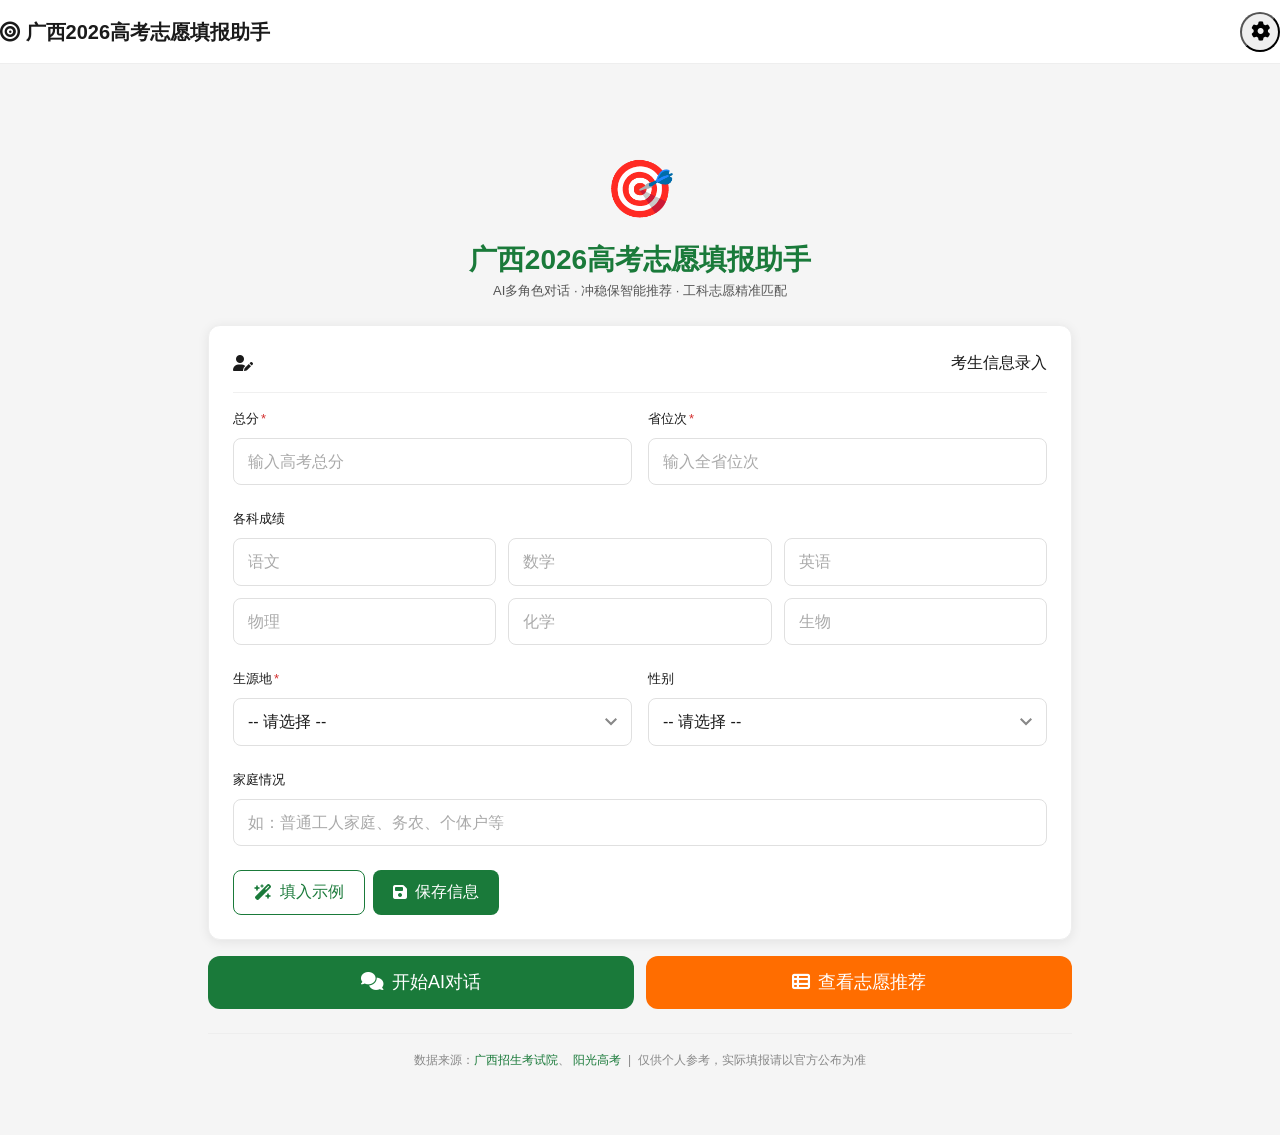
==== commit fc65d911: "fix: 侧边栏固定 + 离线数据测算 + 数据加载路径修复 1. 侧边栏固定：chat-layout 从 min-height 改为固定 height + overflow:hidden    角色" ====
--- a/index.html
+++ b/index.html
@@ -350,6 +350,10 @@
 
   // ==================== Init ====================
   document.addEventListener('DOMContentLoaded', function() {
+    // Preload school data cache in background
+    if (window.RankCache && window.RankCache.initCache) {
+      window.RankCache.initCache();
+    }
     populateCounties();
     loadApiKey();
     // Restore saved profile if exists
--- a/css/style.css
+++ b/css/style.css
@@ -1716,6 +1716,16 @@
    15. Various Utility Items
    ------------------------------------------------------- */
 
+/* Display utilities */
+.hidden { display: none !important; }
+.show { display: block !important; }
+.show-flex { display: flex !important; }
+.sr-only {
+  position: absolute; width: 1px; height: 1px;
+  padding: 0; margin: -1px; overflow: hidden;
+  clip: rect(0,0,0,0); white-space: nowrap; border: 0;
+}
+
 /* Dividers */
 .divider {
   height: 1px;
